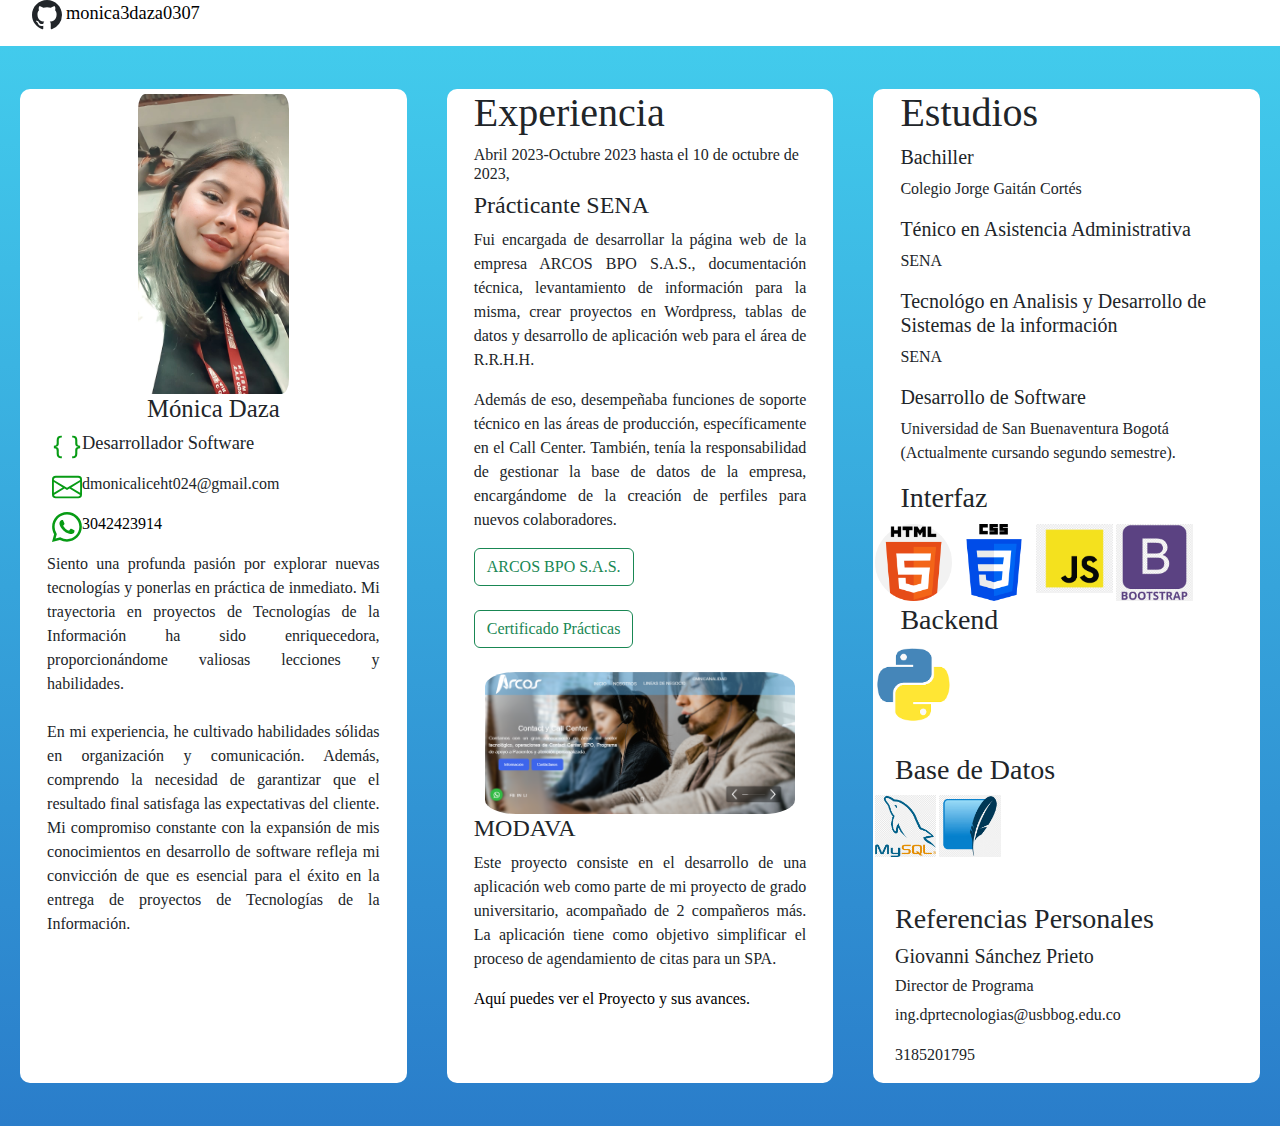
==== index.html @ 176a51c7 "Add files via upload" ====
<!DOCTYPE html>
<html lang="es">

<head>
  <meta charset="UTF-8">
  <meta name="viewport" content="width=device-width, initial-scale=1.0">
  <link rel="stylesheet" href="css/styles.css">
  <link rel="stylesheet" href="css/bootstrap.min.css">
  <title>Portafolio</title>
  <link rel="stylesheet" href="">
  <link rel="preconnect" href="https://fonts.googleapis.com">
  <link rel="preconnect" href="https://fonts.gstatic.com" crossorigin>
  <link href="https://fonts.googleapis.com/css2?family=Playfair+Display:ital,wght@0,400..900;1,400..900&display=swap"
    rel="stylesheet">
</head>

<body>
  <div>
    <ol>
      <svg class="icono1" xmlns="http://www.w3.org/2000/svg" width="30" height="30" fill="currentColor"
        class="bi bi-github" viewBox="0 0 16 16">
        <path
          d="M8 0C3.58 0 0 3.58 0 8c0 3.54 2.29 6.53 5.47 7.59.4.07.55-.17.55-.38 0-.19-.01-.82-.01-1.49-2.01.37-2.53-.49-2.69-.94-.09-.23-.48-.94-.82-1.13-.28-.15-.68-.52-.01-.53.63-.01 1.08.58 1.23.82.72 1.21 1.87.87 2.33.66.07-.52.28-.87.51-1.07-1.78-.2-3.64-.89-3.64-3.95 0-.87.31-1.59.82-2.15-.08-.2-.36-1.02.08-2.12 0 0 .67-.21 2.2.82.64-.18 1.32-.27 2-.27s1.36.09 2 .27c1.53-1.04 2.2-.82 2.2-.82.44 1.1.16 1.92.08 2.12.51.56.82 1.27.82 2.15 0 3.07-1.87 3.75-3.65 3.95.29.25.54.73.54 1.48 0 1.07-.01 1.93-.01 2.2 0 .21.15.46.55.38A8.01 8.01 0 0 0 16 8c0-4.42-3.58-8-8-8" />
      </svg>
      <a class="aa lead1" href="https://github.com/Monica3daza0307?tab=repositories">monica3daza0307</a>
    </ol>
  </div>
  <div class="row">

    <section class="container">

      <div class="col column ">
        <img class="imagen1" src="Img/moni.jpg" alt="">
        <div>
          <div>
            <h1 class="lead2">Mónica Daza</h1>
            <ol>
              <svg class="st" xmlns="http://www.w3.org/2000/svg" width="30" height="30" fill="currentColor"
                class="bi bi-braces" viewBox="0 0 16 16">
                <path
                  d="M2.114 8.063V7.9c1.005-.102 1.497-.615 1.497-1.6V4.503c0-1.094.39-1.538 1.354-1.538h.273V2h-.376C3.25 2 2.49 2.759 2.49 4.352v1.524c0 1.094-.376 1.456-1.49 1.456v1.299c1.114 0 1.49.362 1.49 1.456v1.524c0 1.593.759 2.352 2.372 2.352h.376v-.964h-.273c-.964 0-1.354-.444-1.354-1.538V9.663c0-.984-.492-1.497-1.497-1.6M13.886 7.9v.163c-1.005.103-1.497.616-1.497 1.6v1.798c0 1.094-.39 1.538-1.354 1.538h-.273v.964h.376c1.613 0 2.372-.759 2.372-2.352v-1.524c0-1.094.376-1.456 1.49-1.456V7.332c-1.114 0-1.49-.362-1.49-1.456V4.352C13.51 2.759 12.75 2 11.138 2h-.376v.964h.273c.964 0 1.354.444 1.354 1.538V6.3c0 .984.492 1.497 1.497 1.6" />
              </svg>
              <h1 class="lead1"> Desarrollador Software</h1>
            </ol>
          </div>
          <div>
            <ol>
              <svg class="st" xmlns="http://www.w3.org/2000/svg" width="30" height="30" fill="currentColor"
                class="bi bi-envelope" viewBox="0 0 16 16">
                <path
                  d="M0 4a2 2 0 0 1 2-2h12a2 2 0 0 1 2 2v8a2 2 0 0 1-2 2H2a2 2 0 0 1-2-2zm2-1a1 1 0 0 0-1 1v.217l7 4.2 7-4.2V4a1 1 0 0 0-1-1zm13 2.383-4.708 2.825L15 11.105zm-.034 6.876-5.64-3.471L8 9.583l-1.326-.795-5.64 3.47A1 1 0 0 0 2 13h12a1 1 0 0 0 .966-.741M1 11.105l4.708-2.897L1 5.383z" />
              </svg>
              <h6 class="email">
                dmonicaliceht024@gmail.com
              </h6>
            </ol>
          </div>
          <ol>
            <svg class="st" xmlns="http://www.w3.org/2000/svg" width="16" height="16" fill="currentColor"
              class="bi bi-whatsapp" viewBox="0 0 16 16">
              <path
                d="M13.601 2.326A7.85 7.85 0 0 0 7.994 0C3.627 0 .068 3.558.064 7.926c0 1.399.366 2.76 1.057 3.965L0 16l4.204-1.102a7.9 7.9 0 0 0 3.79.965h.004c4.368 0 7.926-3.558 7.93-7.93A7.9 7.9 0 0 0 13.6 2.326zM7.994 14.521a6.6 6.6 0 0 1-3.356-.92l-.24-.144-2.494.654.666-2.433-.156-.251a6.56 6.56 0 0 1-1.007-3.505c0-3.626 2.957-6.584 6.591-6.584a6.56 6.56 0 0 1 4.66 1.931 6.56 6.56 0 0 1 1.928 4.66c-.004 3.639-2.961 6.592-6.592 6.592m3.615-4.934c-.197-.099-1.17-.578-1.353-.646-.182-.065-.315-.099-.445.099-.133.197-.513.646-.627.775-.114.133-.232.148-.43.05-.197-.1-.836-.308-1.592-.985-.59-.525-.985-1.175-1.103-1.372-.114-.198-.011-.304.088-.403.087-.088.197-.232.296-.346.1-.114.133-.198.198-.33.065-.134.034-.248-.015-.347-.05-.099-.445-1.076-.612-1.47-.16-.389-.323-.335-.445-.34-.114-.007-.247-.007-.38-.007a.73.73 0 0 0-.529.247c-.182.198-.691.677-.691 1.654s.71 1.916.81 2.049c.098.133 1.394 2.132 3.383 2.992.47.205.84.326 1.129.418.475.152.904.129 1.246.08.38-.058 1.171-.48 1.338-.943.164-.464.164-.86.114-.943-.049-.084-.182-.133-.38-.232" />
            </svg>
            <a class="aa" href="https://api.whatsapp.com/send?phone=3042423914">3042423914</a>
          </ol>

          <p class="lead3">Siento una profunda pasión por explorar nuevas tecnologías y ponerlas en práctica de
            inmediato.
            Mi
            trayectoria en proyectos de Tecnologías de la Información ha sido enriquecedora, proporcionándome valiosas
            lecciones y habilidades.

            <br> <br>En mi experiencia, he cultivado habilidades sólidas en organización y
            comunicación. Además, comprendo la necesidad de garantizar que el resultado
            final satisfaga las expectativas del cliente. Mi compromiso constante con la expansión de mis conocimientos
            en desarrollo de software refleja mi convicción de que es esencial para el éxito en la entrega de proyectos
            de
            Tecnologías de la Información.
          </p>
        </div>



      </div>
      <div class="col column">
        <div>
          <h1 class="title">Experiencia</h1>

          <h6 class="title">Abril 2023-Octubre 2023 hasta el 10 de octubre de 2023,</h6>
          <h4 class="title">Prácticante SENA</h4>
          <p class="lead3">Fui encargada de desarrollar la página web de la empresa ARCOS BPO S.A.S., documentación
            técnica,
            levantamiento
            de información para la misma, crear proyectos en Wordpress, tablas de datos y desarrollo de aplicación web
            para el área de R.R.H.H.</p>
          <p class="lead3">Además de eso, desempeñaba funciones de soporte técnico en las áreas de producción,
            específicamente en el
            Call Center. También, tenía la responsabilidad de gestionar la base de datos de la empresa, encargándome de
            la
            creación de perfiles para nuevos colaboradores.</p>

          <a class="btn btn-outline-success lead3" href="https://arcos.com.co/" role="button">ARCOS BPO S.A.S.</a>

          <br>
          <br>
          <a class="btn btn-outline-success lead3" href="pdf.html" role="button">Certificado Prácticas</a>
          <br>
          <br>
          <img class="image" src="Img/captura.jpg.png" alt="">


          <h4 class="title">MODAVA</h4>
          <p class="lead3">Este proyecto consiste en el desarrollo de una aplicación web como parte de mi proyecto de
            grado
            universitario, acompañado de 2 compañeros más. La aplicación tiene como objetivo simplificar el proceso de
            agendamiento de citas para un SPA.
          </p>
          <a class="aa lead3" href="https://monica3daza0307.github.io/MODAVA1.0/">Aquí puedes ver el Proyecto y sus
            avances.</a>
        </div>


      </div>
      <div class="col column">
        <div>
          <h1 class="title">Estudios</h1>

          <h5 class="title">Bachiller</h5>
          <p class="lead3">Colegio Jorge Gaitán Cortés</p>
          <h5 class="title">Ténico en Asistencia Administrativa</h5>
          <p class="lead3">SENA</p>
          <h5 class="title"> Tecnológo en Analisis y Desarrollo de Sistemas de la información</h5>
          <p class="lead3">SENA</p>
          <h5 class="title">Desarrollo de Software</h5>
          <p class="lead3">Universidad de San Buenaventura Bogotá<br> (Actualmente cursando segundo semestre).</p>

          <div>
            <h3 class="title">Interfaz</h3>
            <img class="logo1" src="Img/5968242.png" alt="">
            <img class="logo1" src="Img/css.png" alt="">
            <img class="logo1" src="Img/javascript.png" alt="">
            <img class="logo1" src="Img/boots.png" alt="">
          </div>

          <div>
            <h3 class="title">Backend</h3>
            <img class="logo1" src="Img/python.png" alt="">
          </div>

          <div class="base">
            <h3 class="title">Base de Datos</h3>
            <img class="logo1" src="Img/mysql.png" alt="">
            <img class="logo1" src="Img/1.1.png" alt="">
          </div>

          <div class="base">
            <h3 class="title">Referencias Personales</h3>
            <h5 class="title">Giovanni Sánchez Prieto</h5>
            <h6 class="title">Director de Programa</h6>
            <p class="title">ing.dprtecnologias@usbbog.edu.co</p>
            <p class="title">3185201795</p>
           

          </div>






        </div>



      </div>

  </div>


  </section>




  
  <script src="js/bootstrap.min.js"></script>
</body>

</html>
---- css/styles.css ----
*{
    padding: 0;
    margin: 0;
    font-family: Century Gothic;
}

.container {
    display: grid;
        grid-template-columns: 1fr 1fr 1fr;
        background: linear-gradient(#42CBEC, #2A7DCA);
}    

body{
        margin: 0;
        padding: 0;
        
       
}



.imagen1{
    display: flex;
    border-radius: 5%;
    margin-right: auto;
    margin-left: auto;
    height: 300px;
    margin-top: 5px;

}
.image{
    width: 80%;
    border-radius: 10px;
    align-items: end;
    border-radius: 10%;
    margin-left: 10%;
    margin-right: 10%;
  
}
.car{
    padding: 10px;
    border-radius: 10px;
    margin-bottom: 40px;
}

.one{
    text-align: left;
    font-size: medium;
    font-family: Georgia, 'Times New Roman', Times, serif;
    position: absolute;
}

.st{
    width: 30px;
    height: 30px;
    float: left;
    display: inline;
    color: #079B14;
}
.email{
    font-size: 1rem;
    font-weight: 500;
    display: inline;
    text-align: center;
    
}
.lead1{
    font-size: 1.15rem;
    font-weight: 500;
    display: inline;
    text-align: center;
    
}

.lead2{
    font-size: 1.55rem;
    font-weight: 500;
    text-align: center;

}
.lead3{
    text-align:justify;
    margin-left: 7%;
    margin-right: 7%;
}

.column{
    margin-left: 20px;
    margin-right: 20px;
    background-color: #fff;
    border-color: 10%;
    margin-bottom: 10%;
    margin-top: 10%;
    border-radius: 10px 10px 10px 10px;
}

.aa{
    text-decoration: none;
    color: black;
}

.container{
    display:grid;
    grid-template-columns: 1fr 1fr 1fr;
}

.logo1{
    
    width: 20%; 
    height: 50%;
    margin: 0.4%;
    float: left;
    
}

.base{
    margin-top: 30%;
    margin-right: 20%;
}

.p{
  font-family: "Playfair Display", serif;
  font-optical-sizing: auto;
  font-weight: weight;
  font-style: normal;
}

.title{
    margin-left: 7%;
    margin-right: 7%;
}
@media only screen and (max-width:500px){
    .container {
        display: grid;
        grid-template-columns: repeat(auto-fit, minmax(300px, 1fr)); /* Dos o tres columnas según el espacio disponible */
        gap: 10px; /* Espacio entre las columnas */
    }
    .col {
        /* Estilos para cada columna */
        border: 1px solid #ccc;
        padding: 10px;
    }
}
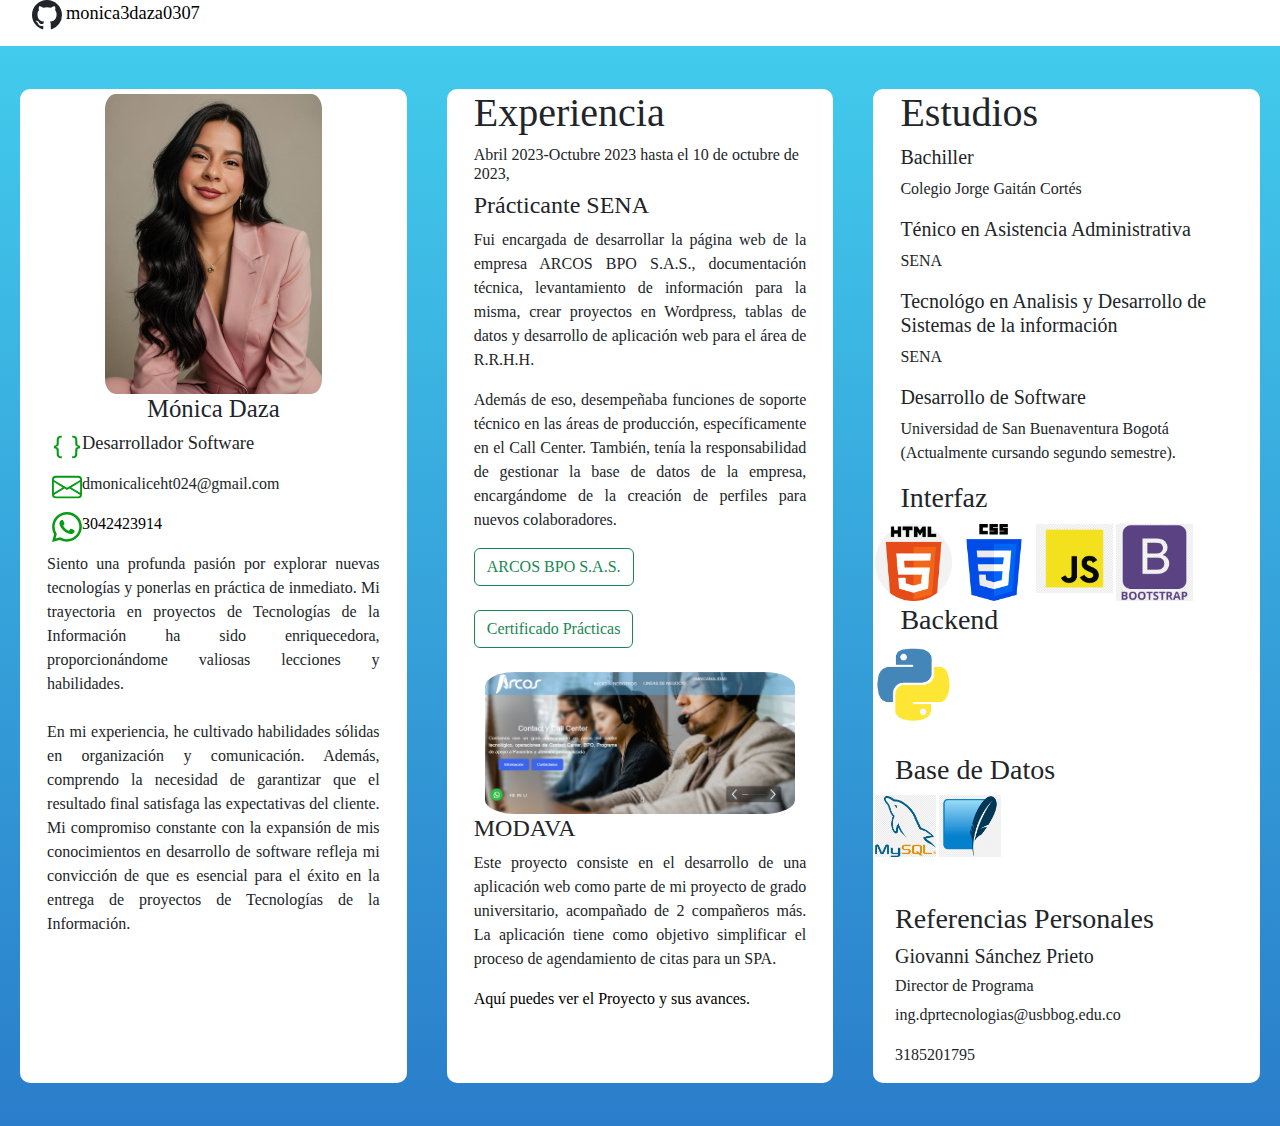
==== commit a7737040: "Update index.html" ====
--- a/index.html
+++ b/index.html
@@ -30,7 +30,7 @@
     <section class="container">
 
       <div class="col column ">
-        <img class="imagen1" src="Img/moni.jpg" alt="">
+        <img class="imagen1" src="Img/monica11.jpeg" alt="">
         <div>
           <div>
             <h1 class="lead2">Mónica Daza</h1>
@@ -186,4 +186,4 @@
   <script src="js/bootstrap.min.js"></script>
 </body>
 
-</html>+</html>
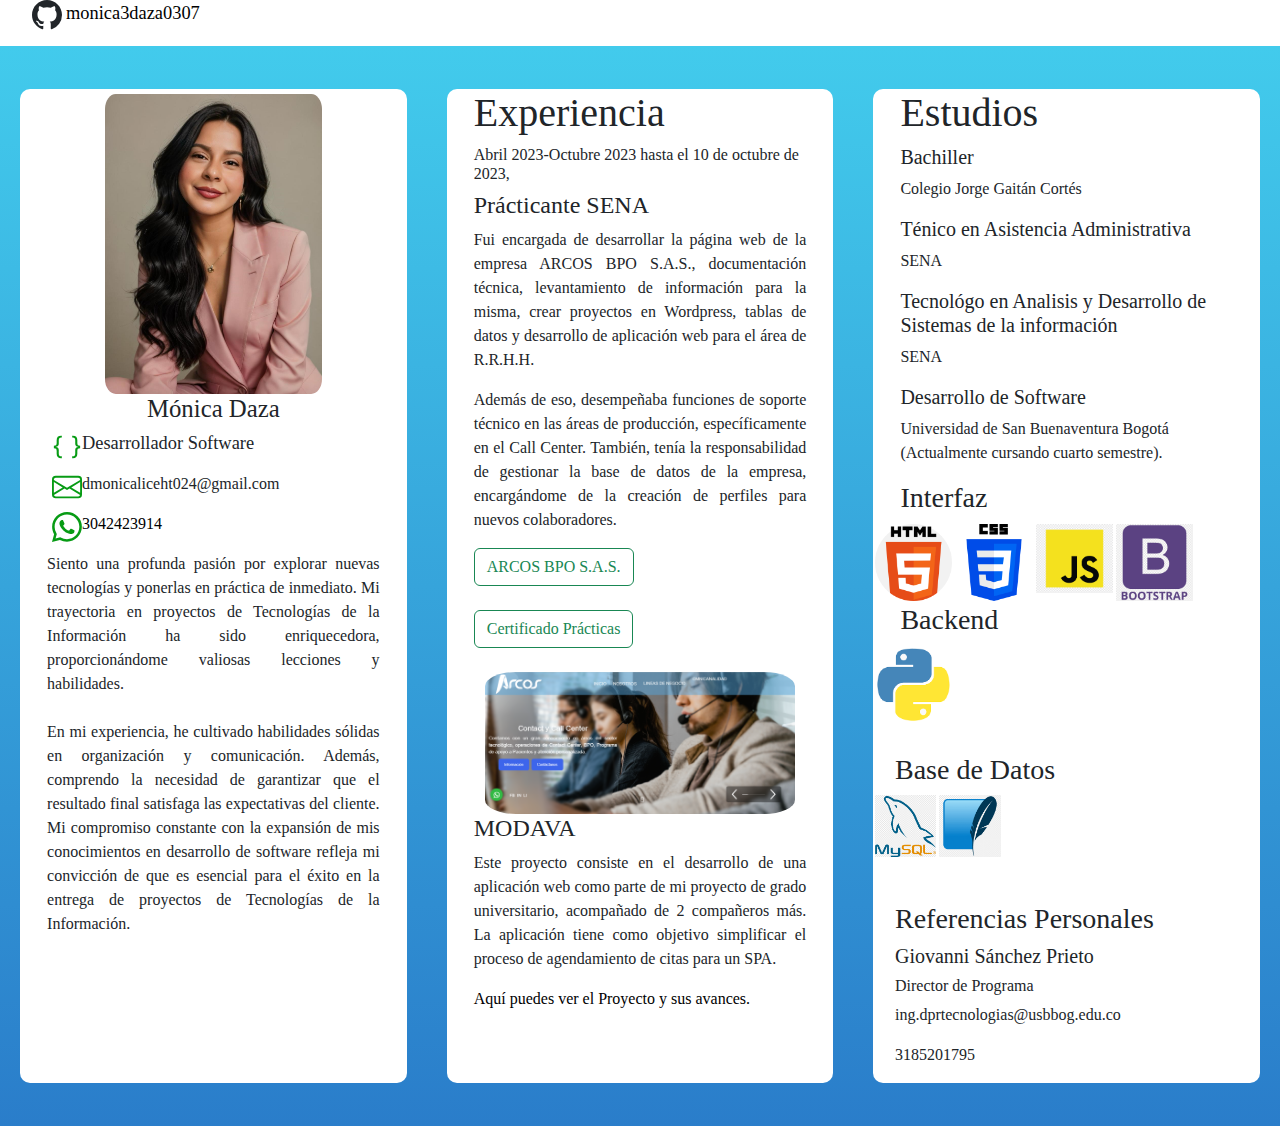
==== commit 5dd52cf8: "Update index.html" ====
--- a/index.html
+++ b/index.html
@@ -132,7 +132,7 @@
           <h5 class="title"> Tecnológo en Analisis y Desarrollo de Sistemas de la información</h5>
           <p class="lead3">SENA</p>
           <h5 class="title">Desarrollo de Software</h5>
-          <p class="lead3">Universidad de San Buenaventura Bogotá<br> (Actualmente cursando segundo semestre).</p>
+          <p class="lead3">Universidad de San Buenaventura Bogotá<br> (Actualmente cursando cuarto semestre).</p>
 
           <div>
             <h3 class="title">Interfaz</h3>
